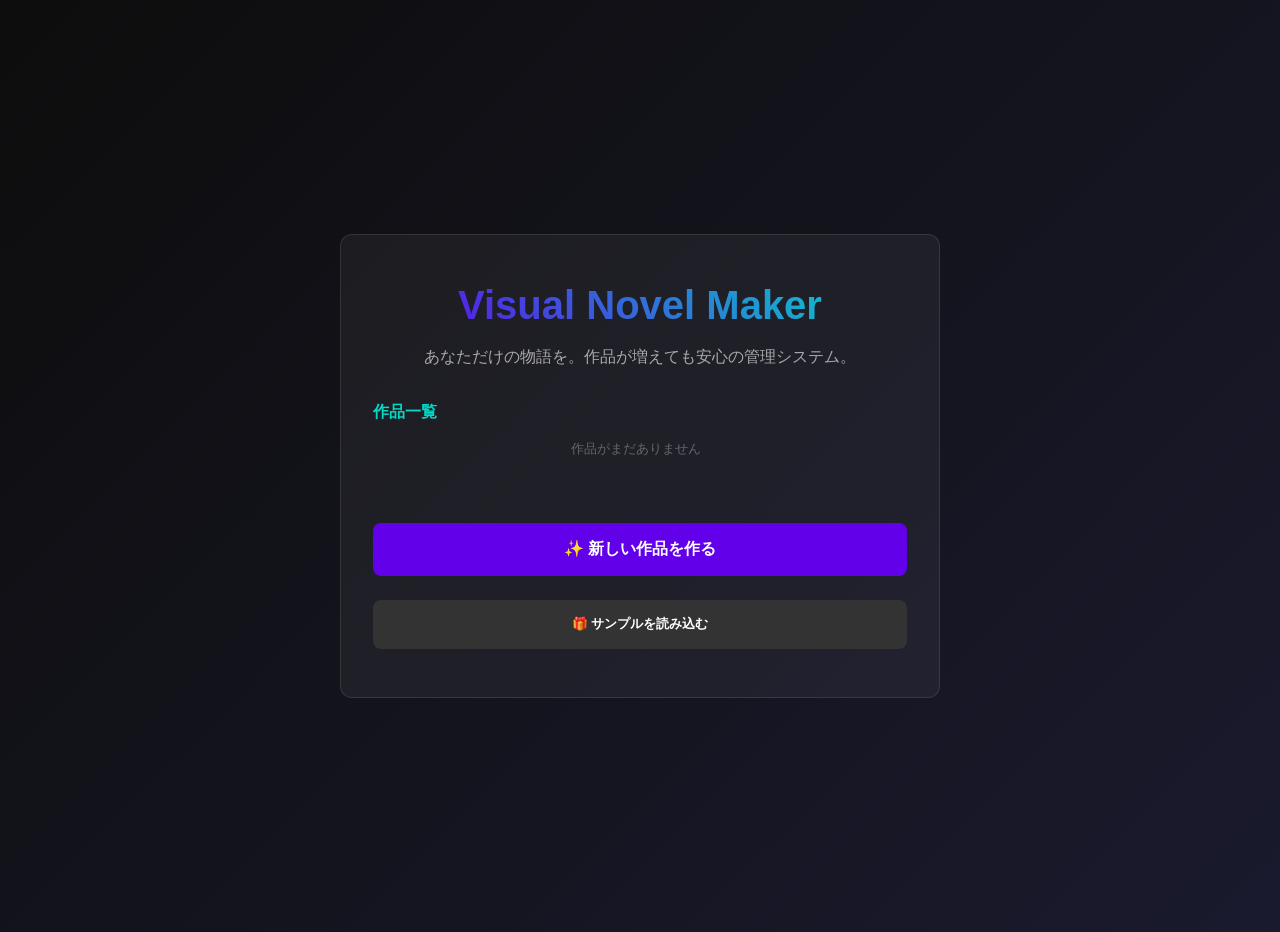
==== index.html @ 57551971 "feat: エディタにシーン終了時のジャンプ機能を追加し、選択肢のジャンプ先をシーン名で選択できるように改善し、それに伴いプレイヤーのジャンプ処理を調整しました。" ====
<!DOCTYPE html>
<html lang="ja">

<head>
    <meta charset="UTF-8">
    <meta name="viewport" content="width=device-width, initial-scale=1.0">
    <title>Visual Novel Maker</title>
    <link rel="stylesheet" href="css/style.css">
    <link rel="manifest" href="manifest.webmanifest">
    <style>
        body {
            display: flex;
            justify-content: center;
            align-items: center;
            min-height: 100vh;
            height: auto;
            /* allow scrolling if content grows */
            margin: 0;
            background: linear-gradient(135deg, #0d0d0d 0%, #1a1a2e 100%);
            overflow-y: auto;
            /* permit vertical scroll */
            overflow-x: hidden;
            color: #fff;
            padding: 1rem;
            box-sizing: border-box;
        }

        /* override style.css for home screen centering */
        #app {
            display: flex;
            justify-content: center;
            align-items: center;
            width: 100%;
            min-height: 100vh;
            height: auto;
            /* allow growth */
        }

        .container {
            width: 100%;
            max-width: 600px;
            padding: 3rem 2rem;
            text-align: center;
        }

        h1 {
            font-size: 2.5rem;
            margin-bottom: 1rem;
            background: linear-gradient(45deg, var(--primary-color), var(--accent-color));
            -webkit-background-clip: text;
            background-clip: text;
            -webkit-text-fill-color: transparent;
        }

        p {
            margin-bottom: 2rem;
            line-height: 1.6;
            color: #aaa;
        }

        .menu {
            display: grid;
            gap: 1rem;
        }

        .menu button {
            width: 100%;
            padding: 1rem;
            font-weight: bold;
        }
    </style>
</head>

<body>
    <div id="app" class="fade-in">
        <div class="container glass">
            <h1>Visual Novel Maker</h1>
            <p>
                あなただけの物語を。作品が増えても安心の管理システム。
            </p>

            <div id="project-list-section" style="margin-bottom: 2rem; text-align: left;">
                <h3 style="font-size: 1rem; color: var(--accent-color); margin-bottom: 1rem;">作品一覧</h3>
                <div id="project-list"
                    style="display: grid; gap: 0.8rem; max-height: 300px; overflow-y: auto; padding-right: 0.5rem;">
                    <!-- Projects will be listed here -->
                </div>
            </div>

            <div class="menu">
                <button id="btn-new" style="background: var(--primary-color);">✨ 新しい作品を作る</button>
                <button id="btn-sample" style="background: #333; font-size: 0.8rem; margin-top: 0.5rem;">🎁
                    サンプルを読み込む</button>
            </div>
        </div>
    </div>

    <script type="module">
        import NovelStorage from './js/storage.js';

        const projectList = document.getElementById('project-list');
        const btnNew = document.getElementById('btn-new');
        const btnSample = document.getElementById('btn-sample');

        function renderProjects() {
            const projects = NovelStorage.getProjects();
            const activeId = NovelStorage.getActiveProjectId();

            projectList.innerHTML = '';

            if (projects.length === 0) {
                projectList.innerHTML = '<p style="text-align:center; font-size: 0.8rem; color:#666;">作品がまだありません</p>';
                return;
            }

            projects.forEach(p => {
                const item = document.createElement('div');
                item.style = `
                    background: rgba(255,255,255,0.05);
                    border: 1px solid ${p.id === activeId ? 'var(--accent-color)' : 'var(--box-border)'};
                    padding: 1rem;
                    border-radius: 12px;
                    display: flex;
                    justify-content: space-between;
                    align-items: center;
                    cursor: pointer;
                    transition: all 0.2s;
                    box-shadow: ${p.id === activeId ? '0 0 15px rgba(0, 243, 255, 0.2)' : 'none'};
                `;

                item.innerHTML = `
                    <div>
                        <div style="font-weight: bold; font-size: 0.95rem; color: #fff;">${p.title}</div>
                        <div style="font-size: 0.7rem; color: #666; margin-top: 0.2rem;">最終更新: ${new Date(p.updatedAt).toLocaleString()}</div>
                    </div>
                    <div style="display: flex; gap: 0.5rem;">
                        <button class="btn-edit" data-id="${p.id}" style="padding: 0.4rem 0.8rem; font-size: 0.75rem;">編集</button>
                        <button class="btn-play" data-id="${p.id}" style="padding: 0.4rem 0.8rem; font-size: 0.75rem; background: var(--accent-color); color: black;">プレイ</button>
                        <button class="btn-del" data-id="${p.id}" style="padding: 0.4rem; font-size: 0.75rem; background: transparent; color: #666; width: auto; border: none;">🗑</button>
                    </div>
                `;

                item.onclick = () => {
                    NovelStorage.setActiveProjectId(p.id);
                    renderProjects();
                };

                const editBtn = item.querySelector('.btn-edit');
                editBtn.onclick = (e) => {
                    e.stopPropagation();
                    NovelStorage.setActiveProjectId(p.id);
                    window.location.href = 'editor.html';
                };

                const playBtn = item.querySelector('.btn-play');
                playBtn.onclick = (e) => {
                    e.stopPropagation();
                    NovelStorage.setActiveProjectId(p.id);
                    window.location.href = 'play.html';
                };

                const delBtn = item.querySelector('.btn-del');
                delBtn.onclick = (e) => {
                    e.stopPropagation();
                    if (confirm(`「${p.title}」を削除してもよろしいですか？`)) {
                        NovelStorage.deleteProject(p.id);
                        renderProjects();
                    }
                };

                projectList.appendChild(item);
            });
        }

        btnNew.onclick = () => {
            const name = prompt('作品名を入力してください', '無題の物語');
            if (name) {
                NovelStorage.createProject(name);
                window.location.href = 'editor.html';
            }
        };

        btnSample.onclick = async () => {
            await NovelStorage.loadSample();
            renderProjects();
        };

        // Initialize
        renderProjects();

        // Register Service Worker
        if ('serviceWorker' in navigator) {
            window.addEventListener('load', () => {
                navigator.serviceWorker.register('./sw.js')
                    .then(reg => console.log('SW registered'))
                    .catch(err => console.log('SW registration failed', err));
            });
        }
    </script>
</body>

</html>
---- css/style.css ----
:root {
  --bg-color: #0d0d0d;
  --text-color: #e0e0e0;
  --primary-color: #6200ea;
  --accent-color: #03dac6;
  --box-bg: rgba(255, 255, 255, 0.05);
  --box-border: rgba(255, 255, 255, 0.1);
  --font-family: 'Inter', -apple-system, BlinkMacSystemFont, "Segoe UI", Roboto, sans-serif;
  --transition-speed: 0.3s;
}

* {
  box-sizing: border-box;
  margin: 0;
  padding: 0;
}

body {
  background-color: var(--bg-color);
  color: var(--text-color);
  font-family: var(--font-family);
  height: 100vh;
  overflow: hidden;
  /* プレイページでのスクロール抑制 */
}

a {
  color: var(--accent-color);
  text-decoration: none;
}

button {
  cursor: pointer;
  font-family: inherit;
  font-size: 1rem;
  padding: 0.6rem 1.2rem;
  border-radius: 8px;
  border: none;
  transition: all var(--transition-speed);
  background: var(--primary-color);
  color: white;
}

button:hover {
  filter: brightness(1.2);
  transform: translateY(-2px);
}

button:disabled {
  background: #333;
  cursor: not-allowed;
  transform: none;
}

.glass {
  background: var(--box-bg);
  backdrop-filter: blur(10px);
  -webkit-backdrop-filter: blur(10px);
  border: 1px solid var(--box-border);
  border-radius: 12px;
}

/* Base App Layout */
#app {
  width: 100%;
  height: 100%;
  display: flex;
  flex-direction: column;
}

/* Animations */
@keyframes fadeIn {
  from {
    opacity: 0;
  }

  to {
    opacity: 1;
  }
}

@keyframes slowZoom {
  from {
    transform: scale(1);
    opacity: 0;
  }

  10% {
    opacity: 1;
  }

  to {
    transform: scale(1.1);
  }
}

.fade-in {
  animation: fadeIn 1s ease-out forwards;
}

/* Common Header/Footer for Editor */
.editor-header {
  padding: 1rem;
  display: flex;
  justify-content: space-between;
  align-items: center;
  background: var(--bg-color);
  border-bottom: 1px solid var(--box-border);
  z-index: 100;
  box-shadow: 0 2px 10px rgba(0, 0, 0, 0.5);
}
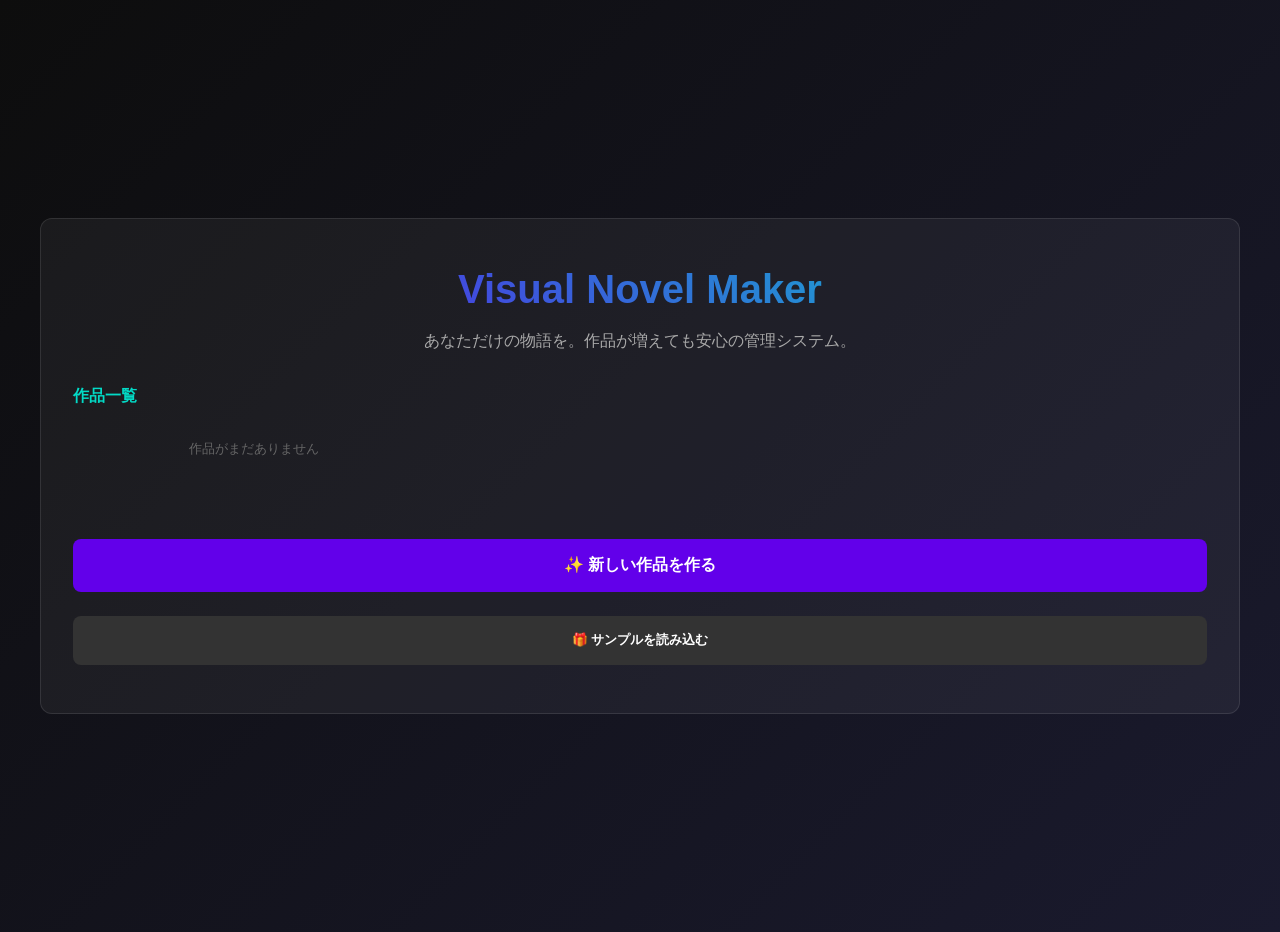
==== commit 2ba1b8f0: "feat: エディタのプレビュー領域を拡大し、プロジェクト一覧をレスポンシブなグリッドレイアウトに変更しました。" ====
--- a/index.html
+++ b/index.html
@@ -41,6 +41,36 @@
             max-width: 600px;
             padding: 3rem 2rem;
             text-align: center;
+            transition: max-width 0.3s ease-in-out;
+        }
+
+        @media (min-width: 1024px) {
+            .container {
+                max-width: 1200px;
+                /* Expand on large screens */
+            }
+
+            #project-list {
+                display: grid !important;
+                grid-template-columns: repeat(auto-fill, minmax(340px, 1fr));
+                gap: 1.5rem !important;
+                max-height: none !important;
+                /* Allow natural height on desktop */
+                padding: 1rem 0 !important;
+            }
+
+            .project-item {
+                flex-direction: column !important;
+                align-items: flex-start !important;
+                text-align: left;
+                gap: 1.5rem;
+                padding: 1.5rem !important;
+            }
+
+            .project-item .controls {
+                width: 100%;
+                justify-content: flex-end;
+            }
         }
 
         h1 {
@@ -95,6 +125,85 @@
         </div>
     </div>
 
+    <!-- New Project Modal -->
+    <div id="modal-new-project" class="modal-overlay" style="display: none;">
+        <div class="modal-content glass">
+            <h2 style="margin-top: 0;">✨ 新しい作品を作る</h2>
+
+            <div style="text-align: left; margin-bottom: 1.5rem;">
+                <label
+                    style="display: block; font-size: 0.8rem; color: var(--accent-color); margin-bottom: 0.5rem;">作品のタイトル</label>
+                <input type="text" id="new-project-title" placeholder="無題の物語"
+                    style="width: 100%; padding: 0.8rem; background: rgba(0,0,0,0.3); border: 1px solid var(--box-border); border-radius: 8px; color: #fff; box-sizing: border-box;">
+            </div>
+
+            <div style="text-align: left; margin-bottom: 1.5rem;">
+                <label
+                    style="display: block; font-size: 0.8rem; color: var(--accent-color); margin-bottom: 0.5rem;">アセットの一括登録
+                    (立ち絵など)</label>
+                <div
+                    style="background: rgba(255,255,255,0.05); padding: 1rem; border-radius: 8px; border: 1px dashed var(--box-border); text-align: center;">
+                    <input type="file" id="bulk-assets" multiple accept="image/*" style="display: none;">
+                    <button onclick="document.getElementById('bulk-assets').click()"
+                        style="background: #444; font-size: 0.8rem; width: auto; padding: 0.5rem 1rem;">📁
+                        ファイルを選択</button>
+                    <div id="asset-count" style="font-size: 0.7rem; color: #666; margin-top: 0.5rem;">選択されていません</div>
+                </div>
+                <p style="font-size: 0.65rem; color: #888; margin-top: 0.5rem; text-align: center;">
+                    ※選択した画像は自動的にキャラクターパレットに登録されます。ｗ</p>
+            </div>
+
+            <div style="display: grid; gap: 1rem;">
+                <button id="create-scratch" style="background: var(--primary-color);">🚀 白紙から作る</button>
+                <button id="create-sample" style="background: #333; font-size: 0.8rem;">🎁 サンプル（お手本）から作る</button>
+                <button id="close-modal"
+                    style="background: transparent; color: #666; border: none; font-size: 0.8rem; margin-top: 0.5rem;">キャンセル</button>
+            </div>
+        </div>
+    </div>
+
+    <style>
+        .modal-overlay {
+            position: fixed;
+            top: 0;
+            left: 0;
+            width: 100%;
+            height: 100%;
+            background: rgba(0, 0, 0, 0.8);
+            backdrop-filter: blur(5px);
+            display: flex;
+            justify-content: center;
+            align-items: center;
+            z-index: 1000;
+        }
+
+        .modal-content {
+            width: 90%;
+            max-width: 450px;
+            padding: 2.5rem;
+            text-align: center;
+            animation: modalFadeIn 0.3s ease-out;
+        }
+
+        @keyframes modalFadeIn {
+            from {
+                opacity: 0;
+                transform: translateY(20px);
+            }
+
+            to {
+                opacity: 1;
+                transform: translateY(0);
+            }
+        }
+
+        input:focus {
+            outline: none;
+            border-color: var(--accent-color) !important;
+            box-shadow: 0 0 10px rgba(0, 243, 255, 0.2);
+        }
+    </style>
+
     <script type="module">
         import NovelStorage from './js/storage.js';
 
@@ -102,6 +211,15 @@
         const btnNew = document.getElementById('btn-new');
         const btnSample = document.getElementById('btn-sample');
 
+        // Modal Elements
+        const modalNew = document.getElementById('modal-new-project');
+        const inputTitle = document.getElementById('new-project-title');
+        const inputAssets = document.getElementById('bulk-assets');
+        const labelAssetCount = document.getElementById('asset-count');
+        const btnCreateScratch = document.getElementById('create-scratch');
+        const btnCreateSample = document.getElementById('create-sample');
+        const btnCloseModal = document.getElementById('close-modal');
+
         function renderProjects() {
             const projects = NovelStorage.getProjects();
             const activeId = NovelStorage.getActiveProjectId();
@@ -115,6 +233,7 @@
 
             projects.forEach(p => {
                 const item = document.createElement('div');
+                item.className = 'project-item';
                 item.style = `
                     background: rgba(255,255,255,0.05);
                     border: 1px solid ${p.id === activeId ? 'var(--accent-color)' : 'var(--box-border)'};
@@ -129,14 +248,14 @@
                 `;
 
                 item.innerHTML = `
-                    <div>
-                        <div style="font-weight: bold; font-size: 0.95rem; color: #fff;">${p.title}</div>
-                        <div style="font-size: 0.7rem; color: #666; margin-top: 0.2rem;">最終更新: ${new Date(p.updatedAt).toLocaleString()}</div>
+                    <div style="flex: 1;">
+                        <div style="font-weight: bold; font-size: 1.1rem; color: #fff;">${p.title}</div>
+                        <div style="font-size: 0.75rem; color: #888; margin-top: 0.4rem;">最終更新: ${new Date(p.updatedAt).toLocaleString()}</div>
                     </div>
-                    <div style="display: flex; gap: 0.5rem;">
-                        <button class="btn-edit" data-id="${p.id}" style="padding: 0.4rem 0.8rem; font-size: 0.75rem;">編集</button>
-                        <button class="btn-play" data-id="${p.id}" style="padding: 0.4rem 0.8rem; font-size: 0.75rem; background: var(--accent-color); color: black;">プレイ</button>
-                        <button class="btn-del" data-id="${p.id}" style="padding: 0.4rem; font-size: 0.75rem; background: transparent; color: #666; width: auto; border: none;">🗑</button>
+                    <div class="controls" style="display: flex; gap: 0.5rem;">
+                        <button class="btn-edit" data-id="${p.id}" style="padding: 0.5rem 1rem; font-size: 0.8rem;">編集</button>
+                        <button class="btn-play" data-id="${p.id}" style="padding: 0.5rem 1rem; font-size: 0.8rem; background: var(--accent-color); color: black;">Play</button>
+                        <button class="btn-del" data-id="${p.id}" style="padding: 0.4rem; font-size: 0.8rem; background: transparent; color: #666; width: auto; border: none;">🗑</button>
                     </div>
                 `;
 
@@ -172,18 +291,78 @@
             });
         }
 
-        btnNew.onclick = () => {
-            const name = prompt('作品名を入力してください', '無題の物語');
-            if (name) {
-                NovelStorage.createProject(name);
+        // --- New Project Flow ---
+        if (btnNew) {
+            btnNew.onclick = () => {
+                if (inputTitle) inputTitle.value = '';
+                if (inputAssets) inputAssets.value = '';
+                if (labelAssetCount) labelAssetCount.textContent = '選択されていません';
+                if (modalNew) modalNew.style.display = 'flex';
+            };
+        }
+
+        if (btnCloseModal) {
+            btnCloseModal.onclick = () => {
+                if (modalNew) modalNew.style.display = 'none';
+            };
+        }
+
+        if (inputAssets) {
+            inputAssets.onchange = (e) => {
+                const count = e.target.files.length;
+                if (labelAssetCount) labelAssetCount.textContent = count > 0 ? `${count} 個のファイルを選択中` : '選択されていません';
+            };
+        }
+
+        async function processAssets() {
+            if (!inputAssets) return [];
+            const files = Array.from(inputAssets.files);
+            const characters = [];
+            for (const file of files) {
+                const dataUrl = await new Promise(resolve => {
+                    const reader = new FileReader();
+                    reader.onload = (ev) => resolve(ev.target.result);
+                    reader.readAsDataURL(file);
+                });
+                characters.push({
+                    id: 'char_' + Date.now() + Math.random().toString(36).substr(2, 5),
+                    name: file.name.split('.')[0],
+                    img: dataUrl,
+                    expressions: []
+                });
+            }
+            return characters;
+        }
+
+        if (btnCreateScratch) {
+            btnCreateScratch.onclick = async () => {
+                const title = (inputTitle ? inputTitle.value.trim() : '') || '無題の物語';
+                const characters = await processAssets();
+                const id = NovelStorage.createProject(title, false); // Create with initial scene
+
+                if (characters.length > 0) {
+                    const projectData = await NovelStorage.load();
+                    NovelStorage.save(projectData.scenes, characters);
+                }
+
                 window.location.href = 'editor.html';
-            }
-        };
-
-        btnSample.onclick = async () => {
-            await NovelStorage.loadSample();
-            renderProjects();
-        };
+            };
+        }
+
+        if (btnCreateSample) {
+            btnCreateSample.onclick = async () => {
+                const title = (inputTitle ? inputTitle.value.trim() : '') || 'サンプルプロジェクト';
+                await NovelStorage.loadSample(title);
+                window.location.href = 'editor.html';
+            };
+        }
+
+        if (btnSample) {
+            btnSample.onclick = async () => {
+                await NovelStorage.loadSample();
+                renderProjects();
+            };
+        }
 
         // Initialize
         renderProjects();
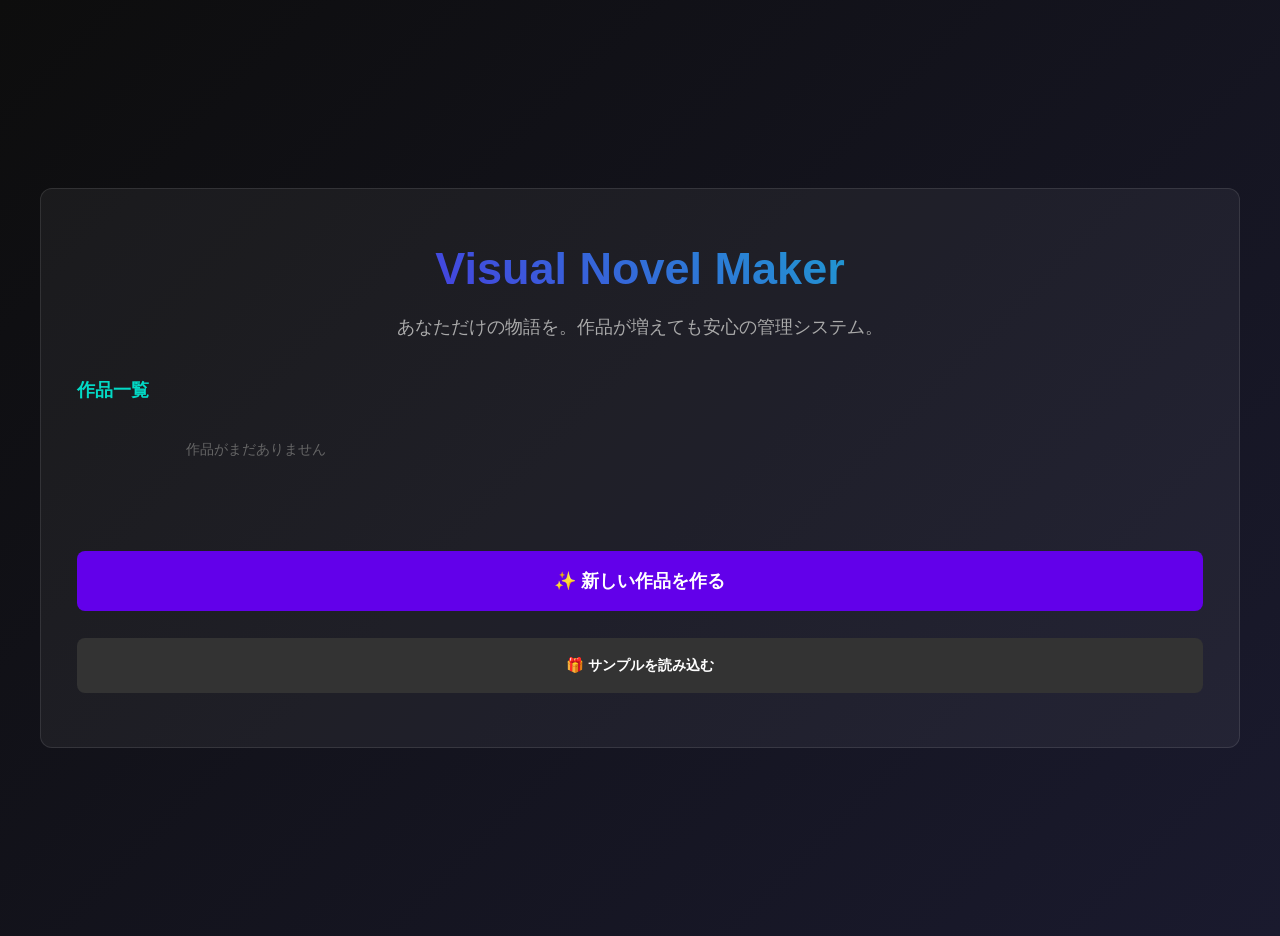
==== commit f81578af: "feat: Supabase認証とクラウドストレージ連携を導入し、ログイン/ログアウトUIとユーザーバッジを追加" ====
--- a/index.html
+++ b/index.html
@@ -98,12 +98,101 @@
             padding: 1rem;
             font-weight: bold;
         }
+
+        /* Auth UI */
+        #auth-container {
+            display: flex;
+            justify-content: flex-end;
+            align-items: center;
+            margin-bottom: 1.5rem;
+        }
+
+        #auth-login {
+            display: flex;
+            align-items: center;
+        }
+
+        #btn-login {
+            display: flex;
+            align-items: center;
+            gap: 0.5rem;
+            background: rgba(255, 255, 255, 0.08);
+            border: 1px solid var(--box-border);
+            color: #ccc;
+            padding: 0.6rem 1.2rem;
+            border-radius: 30px;
+            cursor: pointer;
+            font-size: 0.85rem;
+            transition: all 0.2s;
+            width: auto;
+        }
+
+        #btn-login:hover {
+            background: rgba(255, 255, 255, 0.15);
+            color: #fff;
+            border-color: var(--accent-color);
+        }
+
+        #auth-user {
+            display: none;
+            align-items: center;
+            gap: 0.8rem;
+        }
+
+        #auth-user-avatar {
+            width: 36px;
+            height: 36px;
+            border-radius: 50%;
+            border: 2px solid var(--accent-color);
+            object-fit: cover;
+        }
+
+        #auth-user-name {
+            font-size: 0.85rem;
+            color: #ccc;
+        }
+
+        #btn-logout {
+            background: transparent;
+            border: 1px solid rgba(255, 255, 255, 0.1);
+            color: #888;
+            padding: 0.4rem 0.8rem;
+            border-radius: 20px;
+            cursor: pointer;
+            font-size: 0.7rem;
+            transition: all 0.2s;
+            width: auto;
+        }
+
+        #btn-logout:hover {
+            border-color: #d32f2f;
+            color: #d32f2f;
+        }
+
+        #cloud-status {
+            font-size: 0.7rem;
+            color: #555;
+            text-align: right;
+            margin-top: 0.3rem;
+        }
     </style>
 </head>
 
 <body>
     <div id="app" class="fade-in">
         <div class="container glass">
+            <!-- 認証UI -->
+            <div id="auth-container">
+                <div id="auth-login">
+                    <button id="btn-login">🔐 Googleでログイン</button>
+                </div>
+                <div id="auth-user">
+                    <img id="auth-user-avatar" src="" alt="avatar">
+                    <span id="auth-user-name"></span>
+                    <button id="btn-logout">ログアウト</button>
+                </div>
+            </div>
+
             <h1>Visual Novel Maker</h1>
             <p>
                 あなただけの物語を。作品が増えても安心の管理システム。
@@ -206,6 +295,10 @@
 
     <script type="module">
         import NovelStorage from './js/storage.js';
+        import Auth from './js/auth.js';
+
+        // 認証の初期化
+        Auth.init();
 
         const projectList = document.getElementById('project-list');
         const btnNew = document.getElementById('btn-new');
--- a/css/style.css
+++ b/css/style.css
@@ -7,6 +7,16 @@
   --box-border: rgba(255, 255, 255, 0.1);
   --font-family: 'Inter', -apple-system, BlinkMacSystemFont, "Segoe UI", Roboto, sans-serif;
   --transition-speed: 0.3s;
+
+  /* Dynamic Scaling Variables */
+  --base-font-size: clamp(14px, 0.5vw + 12px, 18px);
+  --heading-font-size: clamp(1.8rem, 2vw + 1rem, 3rem);
+  --base-padding: clamp(0.8rem, 1vw + 0.2rem, 1.5rem);
+  --base-gap: clamp(0.5rem, 1vw, 2rem);
+}
+
+html {
+  font-size: var(--base-font-size);
 }
 
 * {
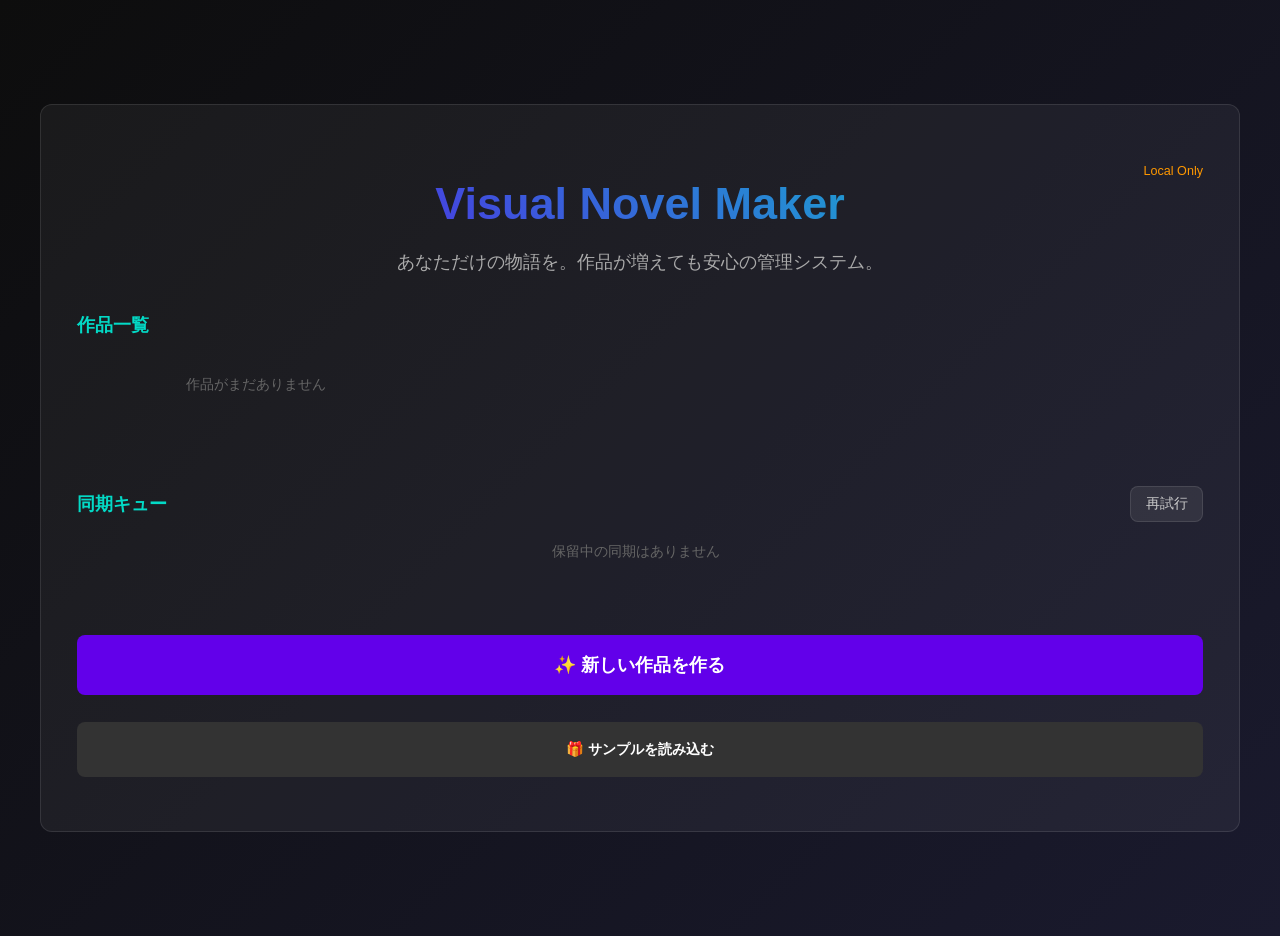
==== commit 618f03bd: "feat: Enhance project management and cloud sync functionality - Added project renaming feature in th" ====
--- a/index.html
+++ b/index.html
@@ -14,18 +14,15 @@
             align-items: center;
             min-height: 100vh;
             height: auto;
-            /* allow scrolling if content grows */
             margin: 0;
             background: linear-gradient(135deg, #0d0d0d 0%, #1a1a2e 100%);
             overflow-y: auto;
-            /* permit vertical scroll */
             overflow-x: hidden;
             color: #fff;
             padding: 1rem;
             box-sizing: border-box;
         }
 
-        /* override style.css for home screen centering */
         #app {
             display: flex;
             justify-content: center;
@@ -33,7 +30,6 @@
             width: 100%;
             min-height: 100vh;
             height: auto;
-            /* allow growth */
         }
 
         .container {
@@ -47,7 +43,6 @@
         @media (min-width: 1024px) {
             .container {
                 max-width: 1200px;
-                /* Expand on large screens */
             }
 
             #project-list {
@@ -55,7 +50,6 @@
                 grid-template-columns: repeat(auto-fill, minmax(340px, 1fr));
                 gap: 1.5rem !important;
                 max-height: none !important;
-                /* Allow natural height on desktop */
                 padding: 1rem 0 !important;
             }
 
@@ -99,7 +93,6 @@
             font-weight: bold;
         }
 
-        /* Auth UI */
         #auth-container {
             display: flex;
             justify-content: flex-end;
@@ -192,6 +185,7 @@
                     <button id="btn-logout">ログアウト</button>
                 </div>
             </div>
+            <div id="cloud-status">同期状態を確認中...</div>
 
             <h1>Visual Novel Maker</h1>
             <p>
@@ -203,6 +197,17 @@
                 <div id="project-list"
                     style="display: grid; gap: 0.8rem; max-height: 300px; overflow-y: auto; padding-right: 0.5rem;">
                     <!-- Projects will be listed here -->
+                </div>
+            </div>
+
+            <div id="sync-queue-section" style="margin-bottom: 2rem; text-align: left;">
+                <div style="display:flex; align-items:center; justify-content:space-between; gap:1rem; margin-bottom: 1rem;">
+                    <h3 style="font-size: 1rem; color: var(--accent-color); margin: 0;">同期キュー</h3>
+                    <button id="btn-retry-sync"
+                        style="background: rgba(255,255,255,0.08); border: 1px solid var(--box-border); color: #ccc; width: auto; padding: 0.45rem 0.8rem; font-size: 0.75rem;">再試行</button>
+                </div>
+                <div id="sync-queue-list"
+                    style="display: grid; gap: 0.6rem; max-height: 220px; overflow-y: auto; padding-right: 0.5rem;">
                 </div>
             </div>
 
@@ -239,7 +244,8 @@
                     <div id="asset-count" style="font-size: 0.7rem; color: #666; margin-top: 0.5rem;">選択されていません</div>
                 </div>
                 <p style="font-size: 0.65rem; color: #888; margin-top: 0.5rem; text-align: center;">
-                    ※選択した画像は自動的にキャラクターパレットに登録されます。ｗ</p>
+                    ※選択した画像は自動的にキャラクターパレットに登録されます。
+                </p>
             </div>
 
             <div style="display: grid; gap: 1rem;">
@@ -297,14 +303,12 @@
         import NovelStorage from './js/storage.js';
         import Auth from './js/auth.js';
 
-        // 認証の初期化
-        Auth.init();
-
         const projectList = document.getElementById('project-list');
+        const syncQueueList = document.getElementById('sync-queue-list');
+        const cloudStatus = document.getElementById('cloud-status');
         const btnNew = document.getElementById('btn-new');
         const btnSample = document.getElementById('btn-sample');
 
-        // Modal Elements
         const modalNew = document.getElementById('modal-new-project');
         const inputTitle = document.getElementById('new-project-title');
         const inputAssets = document.getElementById('bulk-assets');
@@ -312,6 +316,170 @@
         const btnCreateScratch = document.getElementById('create-scratch');
         const btnCreateSample = document.getElementById('create-sample');
         const btnCloseModal = document.getElementById('close-modal');
+        const btnRetrySync = document.getElementById('btn-retry-sync');
+
+        let pendingSyncCount = 0;
+
+        function setCloudStatus(message, color) {
+            if (!cloudStatus) return;
+            const suffix = pendingSyncCount > 0 ? ` (${pendingSyncCount}件保留)` : '';
+            cloudStatus.textContent = `${message}${suffix}`;
+            cloudStatus.style.color = color;
+        }
+
+        async function refreshPendingSyncCount() {
+            pendingSyncCount = await NovelStorage.getPendingSyncCount();
+        }
+
+        async function renderSyncQueue() {
+            if (!syncQueueList) return;
+            const entries = await NovelStorage.getPendingSyncEntries();
+            syncQueueList.innerHTML = '';
+
+            if (entries.length === 0) {
+                syncQueueList.innerHTML = '<p style="text-align:center; font-size: 0.8rem; color:#666;">保留中の同期はありません</p>';
+                return;
+            }
+
+            entries.forEach((entry) => {
+                const item = document.createElement('div');
+                const hasProject = !!NovelStorage.getProjectById(entry.projectId);
+                const label = entry.operation === 'delete'
+                    ? '削除'
+                    : entry.operation === 'save'
+                        ? '保存'
+                        : '更新';
+                item.style = `
+                    background: rgba(255,255,255,0.04);
+                    border: 1px solid var(--box-border);
+                    border-radius: 10px;
+                    padding: 0.7rem 0.9rem;
+                    display: flex;
+                    justify-content: space-between;
+                    gap: 1rem;
+                    align-items: center;
+                `;
+                item.innerHTML = `
+                    <div style="min-width: 0;">
+                        <div style="font-size: 0.8rem; color: var(--accent-color);">${label}</div>
+                        <div style="font-size: 0.9rem; color: #fff; white-space: nowrap; overflow: hidden; text-overflow: ellipsis;">
+                            ${entry.title || entry.projectId}
+                        </div>
+                    </div>
+                    <div style="display:flex; align-items:center; gap:0.5rem; flex-wrap:wrap; justify-content:flex-end;">
+                        <div style="font-size: 0.72rem; color: #888; white-space: nowrap;">
+                            ${entry.updatedAt ? new Date(entry.updatedAt).toLocaleString() : ''}
+                        </div>
+                        ${hasProject ? '<button class="btn-sync-open" style="background:#444; color:#fff; border:1px solid var(--box-border); width:auto; padding:0.35rem 0.6rem; font-size:0.72rem;">移動</button>' : ''}
+                        <button class="btn-sync-retry" style="background:rgba(255,255,255,0.08); color:#fff; border:1px solid var(--box-border); width:auto; padding:0.35rem 0.6rem; font-size:0.72rem;">再試行</button>
+                        <button class="btn-sync-discard" style="background:transparent; color:#ff8a80; border:1px solid rgba(255,138,128,0.35); width:auto; padding:0.35rem 0.6rem; font-size:0.72rem;">破棄</button>
+                    </div>
+                `;
+                const openBtn = item.querySelector('.btn-sync-open');
+                if (openBtn) {
+                    openBtn.onclick = () => {
+                        NovelStorage.setActiveProjectId(entry.projectId);
+                        window.location.href = 'editor.html';
+                    };
+                }
+                const retryBtn = item.querySelector('.btn-sync-retry');
+                if (retryBtn) {
+                    retryBtn.onclick = async () => {
+                        retryBtn.disabled = true;
+                        try {
+                            await NovelStorage.retryPendingSync();
+                            await refreshPendingSyncCount();
+                            await renderSyncQueue();
+                        } catch (error) {
+                            console.error('Retry failed:', error);
+                            setCloudStatus('同期の再試行に失敗しました', '#f44336');
+                        } finally {
+                            retryBtn.disabled = false;
+                        }
+                    };
+                }
+                const discardBtn = item.querySelector('.btn-sync-discard');
+                if (discardBtn) {
+                    discardBtn.onclick = async () => {
+                        if (!confirm('この保留中の同期を破棄しますか？')) return;
+                        discardBtn.disabled = true;
+                        try {
+                            await NovelStorage.discardPendingSync(entry.projectId);
+                            await refreshPendingSyncCount();
+                            await renderSyncQueue();
+                        } catch (error) {
+                            console.error('Discard failed:', error);
+                            setCloudStatus('保留中の同期を破棄できませんでした', '#f44336');
+                        } finally {
+                            discardBtn.disabled = false;
+                        }
+                    };
+                }
+                syncQueueList.appendChild(item);
+            });
+        }
+
+        async function initializeHome() {
+            try {
+                const isCloudEnabled = await NovelStorage.initCloud();
+                await Auth.init();
+                await refreshPendingSyncCount();
+                await renderSyncQueue();
+                if (!isCloudEnabled) {
+                    setCloudStatus('Local Only', '#ff9800');
+                    return;
+                }
+                if (!navigator.onLine) {
+                    setCloudStatus('Offline / 同期待ちを保持中', '#ff9800');
+                    return;
+                }
+                setCloudStatus(Auth.getUser() ? 'Cloud Connected' : 'Not Signed In', Auth.getUser() ? '#4caf50' : '#ff9800');
+            } catch (error) {
+                console.error('Failed to initialize home screen:', error);
+                setCloudStatus('Offline', '#f44336');
+            }
+        }
+
+        window.addEventListener('novel-storage-status', async (event) => {
+            const { state, message } = event.detail || {};
+            await refreshPendingSyncCount();
+            await renderSyncQueue();
+            if (state === 'queued') {
+                setCloudStatus(message || '同期待ち', '#ff9800');
+            } else if (state === 'synced') {
+                setCloudStatus(Auth.getUser() ? 'Cloud Connected' : '同期完了', '#4caf50');
+            } else if (state === 'paused') {
+                setCloudStatus(message || 'ログイン後に同期します', '#ff9800');
+            } else if (state === 'discarded') {
+                setCloudStatus(message || '同期を破棄しました', '#ff9800');
+            } else if (state === 'error') {
+                setCloudStatus(message || '同期エラー', '#f44336');
+            }
+        });
+
+        window.addEventListener('offline', () => {
+            setCloudStatus('Offline / 同期待ちを保持中', '#ff9800');
+        });
+
+        window.addEventListener('online', () => {
+            setCloudStatus(Auth.getUser() ? 'Cloud Connected' : 'Online', '#4caf50');
+        });
+
+        if (btnRetrySync) {
+            btnRetrySync.onclick = async () => {
+                btnRetrySync.disabled = true;
+                try {
+                    await NovelStorage.retryPendingSync();
+                    await refreshPendingSyncCount();
+                    await renderSyncQueue();
+                } catch (error) {
+                    console.error('Bulk retry failed:', error);
+                    setCloudStatus('同期の再試行に失敗しました', '#f44336');
+                } finally {
+                    btnRetrySync.disabled = false;
+                }
+            };
+        }
 
         function renderProjects() {
             const projects = NovelStorage.getProjects();
@@ -347,6 +515,7 @@
                     </div>
                     <div class="controls" style="display: flex; gap: 0.5rem;">
                         <button class="btn-edit" data-id="${p.id}" style="padding: 0.5rem 1rem; font-size: 0.8rem;">編集</button>
+                        <button class="btn-rename" data-id="${p.id}" style="padding: 0.5rem 0.8rem; font-size: 0.8rem; background: #444;">名前</button>
                         <button class="btn-play" data-id="${p.id}" style="padding: 0.5rem 1rem; font-size: 0.8rem; background: var(--accent-color); color: black;">Play</button>
                         <button class="btn-del" data-id="${p.id}" style="padding: 0.4rem; font-size: 0.8rem; background: transparent; color: #666; width: auto; border: none;">🗑</button>
                     </div>
@@ -364,6 +533,22 @@
                     window.location.href = 'editor.html';
                 };
 
+                const renameBtn = item.querySelector('.btn-rename');
+                renameBtn.onclick = async (e) => {
+                    e.stopPropagation();
+                    const nextTitle = prompt('新しいタイトルを入力してください', p.title);
+                    if (nextTitle === null) return;
+                    try {
+                        await NovelStorage.renameProject(p.id, nextTitle);
+                        await refreshPendingSyncCount();
+                        await renderSyncQueue();
+                        renderProjects();
+                    } catch (error) {
+                        console.error('Rename failed:', error);
+                        setCloudStatus('タイトル変更に失敗しました', '#f44336');
+                    }
+                };
+
                 const playBtn = item.querySelector('.btn-play');
                 playBtn.onclick = (e) => {
                     e.stopPropagation();
@@ -372,10 +557,17 @@
                 };
 
                 const delBtn = item.querySelector('.btn-del');
-                delBtn.onclick = (e) => {
+                delBtn.onclick = async (e) => {
                     e.stopPropagation();
                     if (confirm(`「${p.title}」を削除してもよろしいですか？`)) {
-                        NovelStorage.deleteProject(p.id);
+                        try {
+                            await NovelStorage.deleteProject(p.id);
+                            await refreshPendingSyncCount();
+                            await renderSyncQueue();
+                        } catch (error) {
+                            console.error('Delete failed:', error);
+                            setCloudStatus('削除の同期に失敗しました', '#f44336');
+                        }
                         renderProjects();
                     }
                 };
@@ -384,7 +576,6 @@
             });
         }
 
-        // --- New Project Flow ---
         if (btnNew) {
             btnNew.onclick = () => {
                 if (inputTitle) inputTitle.value = '';
@@ -431,11 +622,11 @@
             btnCreateScratch.onclick = async () => {
                 const title = (inputTitle ? inputTitle.value.trim() : '') || '無題の物語';
                 const characters = await processAssets();
-                const id = NovelStorage.createProject(title, false); // Create with initial scene
+                NovelStorage.createProject(title, false);
 
                 if (characters.length > 0) {
                     const projectData = await NovelStorage.load();
-                    NovelStorage.save(projectData.scenes, characters);
+                    await NovelStorage.save(projectData.scenes, characters);
                 }
 
                 window.location.href = 'editor.html';
@@ -453,22 +644,23 @@
         if (btnSample) {
             btnSample.onclick = async () => {
                 await NovelStorage.loadSample();
+                await refreshPendingSyncCount();
+                await renderSyncQueue();
                 renderProjects();
             };
         }
 
-        // Initialize
+        await initializeHome();
         renderProjects();
 
-        // Register Service Worker
         if ('serviceWorker' in navigator) {
             window.addEventListener('load', () => {
                 navigator.serviceWorker.register('./sw.js')
-                    .then(reg => console.log('SW registered'))
+                    .then(() => console.log('SW registered'))
                     .catch(err => console.log('SW registration failed', err));
             });
         }
     </script>
 </body>
 
-</html>+</html>
